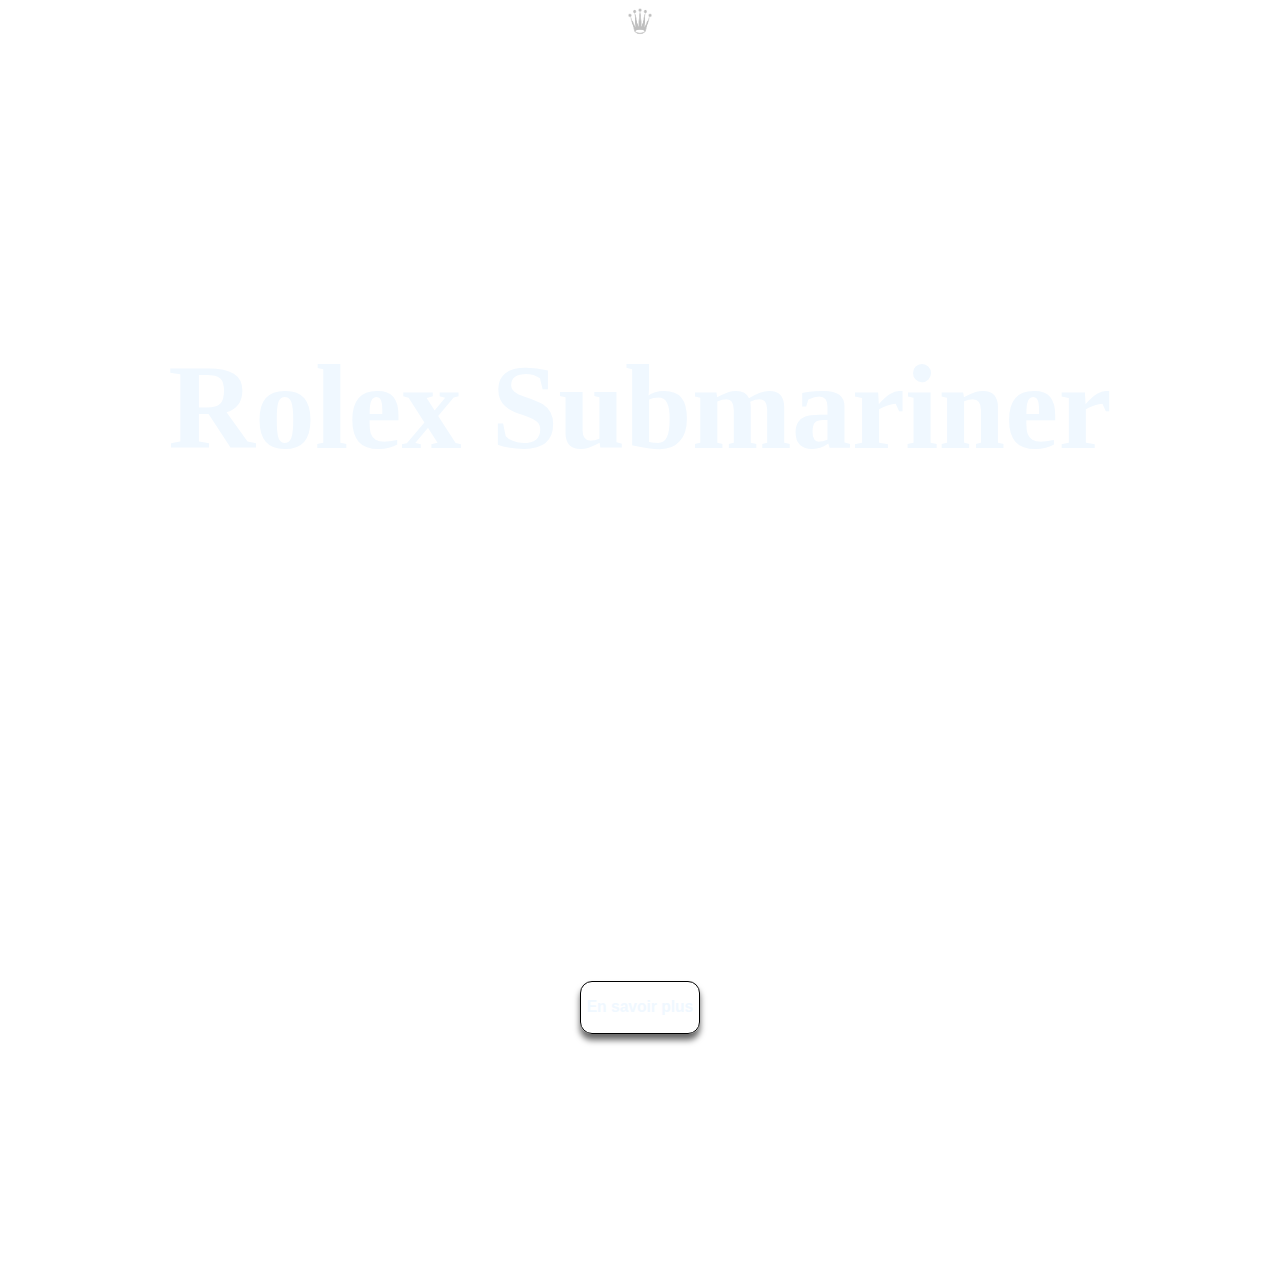
==== index.html @ 986858f9 "ajoutar los fichier" ====
<!DOCTYPE html>
<head>
<title>En cours</title>
<meta charset="UTF8">
<link rel="stylesheet" href="style.css">
<meta name="viewport" content="width=device-width, initial-scale=1.0">

</head>

<body>
<div class="logo">
    <img src="9b8a528648db2b764d6a239c1121a618.png" alt="logoronflex">
</div>
<div class="soon"><h2>Rolex Submariner</h2>
    <button><h3>En savoir plus</h3>
    </button>
    <video autoplay muted loop id="myVideo">
        <source src="Rolex Submariner 2022 Black _ Blender 3d Product Animation.mp4" type="video/mp4">
      </video>
</div>



</body>
---- style.css ----
.logo img{
    display: block;
    margin-left: auto;
    margin-right: auto;
    width: 100px;
}
.soon{
    text-align: center;
    margin: auto;
    color: aliceblue;
    line-height: 500px;
}
.soon h2{
    font-size: 120px;

} 
video {
    position: absolute;
    top: 0;
    left: 0;
    min-width: 100%;
    min-height: 100%;
    z-index:-100;
  }
.soon button{
    cursor: pointer;
    border: 1px solid #000000;
    background-color: transparent;
    box-shadow: 0 6px 6px rgba(0, 0, 0, 0.6);
    color: aliceblue;
    border-radius: 12px;
}
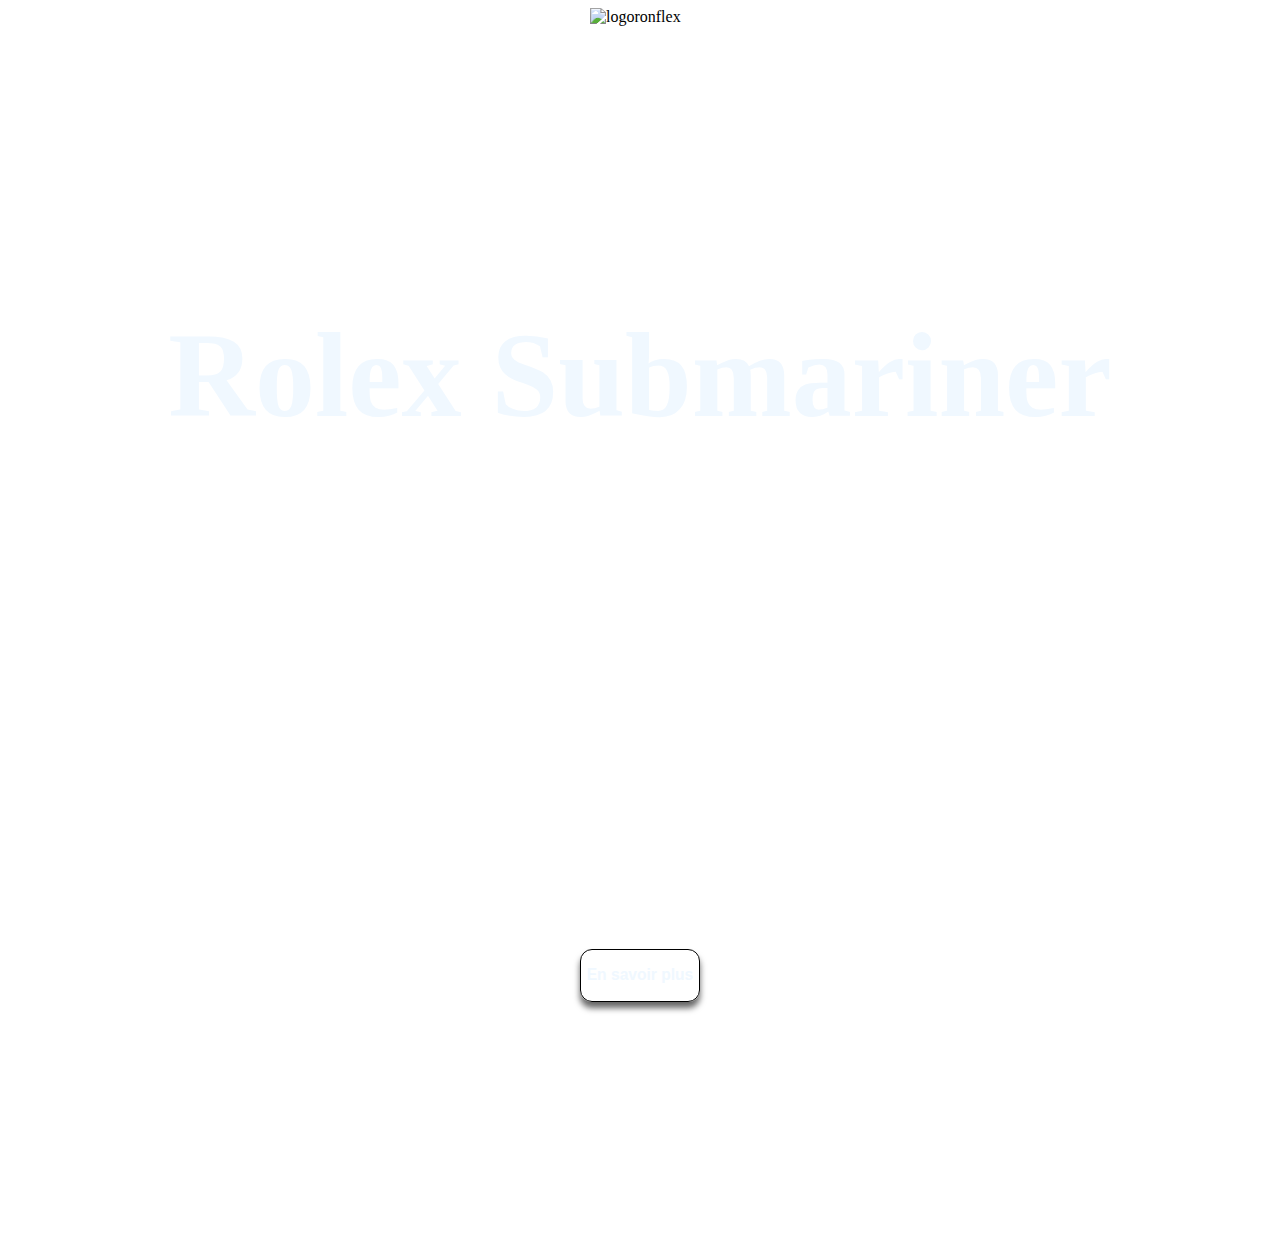
==== commit 824d23c2: "changer les video , ajouter la langue , etc" ====
--- a/index.html
+++ b/index.html
@@ -1,5 +1,6 @@
 <!DOCTYPE html>
 <head>
+<html lang="fr">
 <title>En cours</title>
 <meta charset="UTF8">
 <link rel="stylesheet" href="style.css">
@@ -9,16 +10,16 @@
 
 <body>
 <div class="logo">
-    <img src="9b8a528648db2b764d6a239c1121a618.png" alt="logoronflex">
+<img src="medias/9b8a528648db2b764d6a239c1121a618.png" alt="logoronflex">
 </div>
 <div class="soon"><h2>Rolex Submariner</h2>
-    <button><h3>En savoir plus</h3>
-    </button>
-    <video autoplay muted loop id="myVideo">
-        <source src="Rolex Submariner 2022 Black _ Blender 3d Product Animation.mp4" type="video/mp4">
-      </video>
+<a href="montre-info.html"><button><h3>En savoir plus</h3></button></a>
+<video autoplay muted loop id="rolex">
+<source src="medias/1019.mp4" type="video/mp4">
+</video>
 </div>
+<div class="dateust"></div>
 
 
-
-</body>+</body>
+</html>
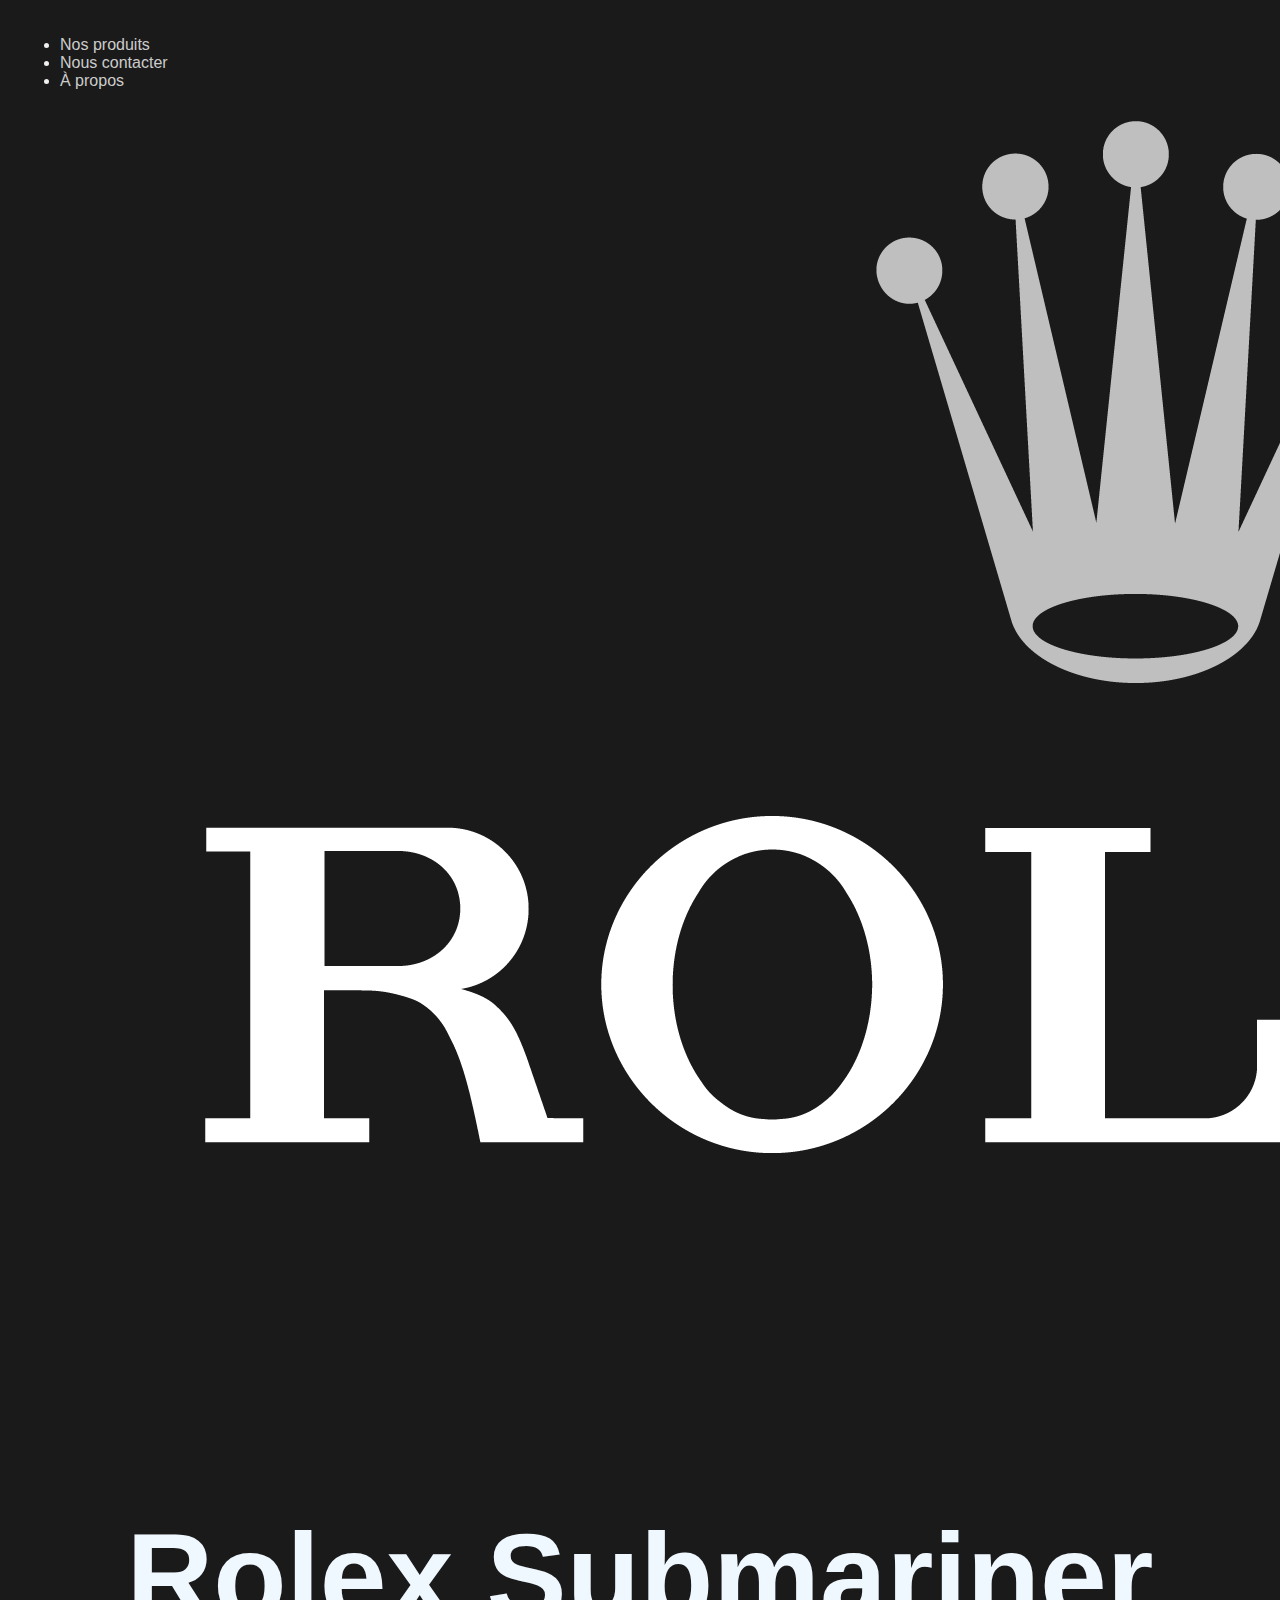
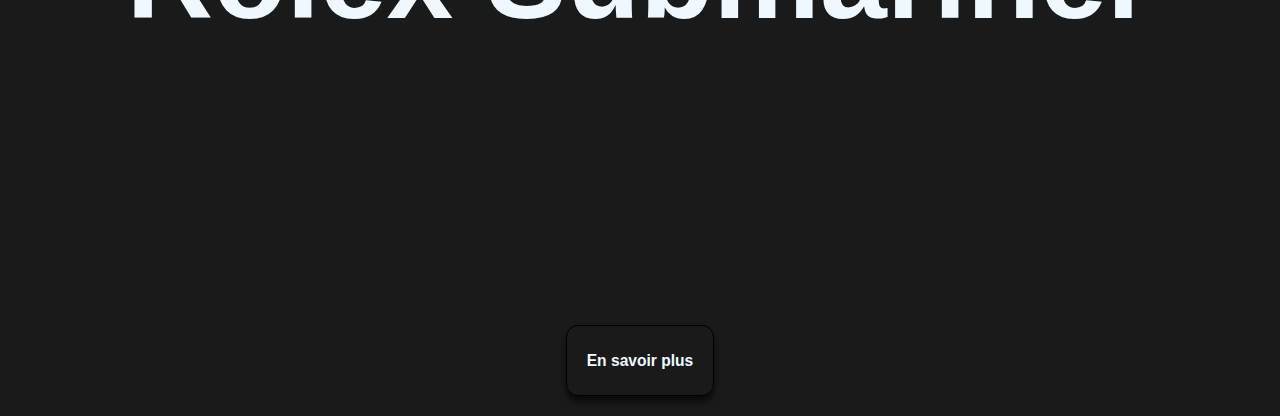
==== commit 1442900c: "ajout menu et changement de class" ====
--- a/index.html
+++ b/index.html
@@ -9,7 +9,15 @@
 </head>
 
 <body>
-<div class="logo">
+<nav class="menu">
+<ul>
+<li><a href="produitssshtml.html">Nos produits</a></li>
+<li><a href="contect.html">Nous contacter</a></li>
+<li><a href="apropo.html">À propos</a></li>
+</ul>
+</nav>
+
+<div class="toz">
 <img src="medias/9b8a528648db2b764d6a239c1121a618.png" alt="logoronflex">
 </div>
 <div class="soon"><h2>Rolex Submariner</h2>
--- a/style.css
+++ b/style.css
@@ -1,9 +1,47 @@
-.logo img{
+body {
+    font-family: Arial, sans-serif;
+    margin: 0;
+    padding: 20px;
+    background-color: #1a1a1a;
+    color: #f0f0f0;
+}
+
+.logo img {
+    max-width: 150px;
     display: block;
-    margin-left: auto;
-    margin-right: auto;
-    width: 100px;
+    margin: 0 auto 20px;
 }
+
+.montre-info {
+    max-width: 600px;
+    margin: 0 auto;
+    background-color: #2a2a2a;
+    padding: 20px;
+    border: 1px solid #333;
+}
+
+h1 {
+    color: #ffffff;
+    text-align: center;
+}
+
+.montre-image {
+    max-width: 100%;
+    height: auto;
+    display: block;
+    margin: 20px auto;
+}
+
+button {
+    background-color: #000000;
+    color: #ffffff;
+    border: 1px solid #333;
+    padding: 10px 20px;
+    cursor: pointer;
+    display: block;
+    margin: 20px auto 0;
+}
+
 .soon{
     text-align: center;
     margin: auto;
@@ -30,3 +68,8 @@
     color: aliceblue;
     border-radius: 12px;
 }
+
+a {
+    text-decoration: none;
+    color: #cccccc;
+}
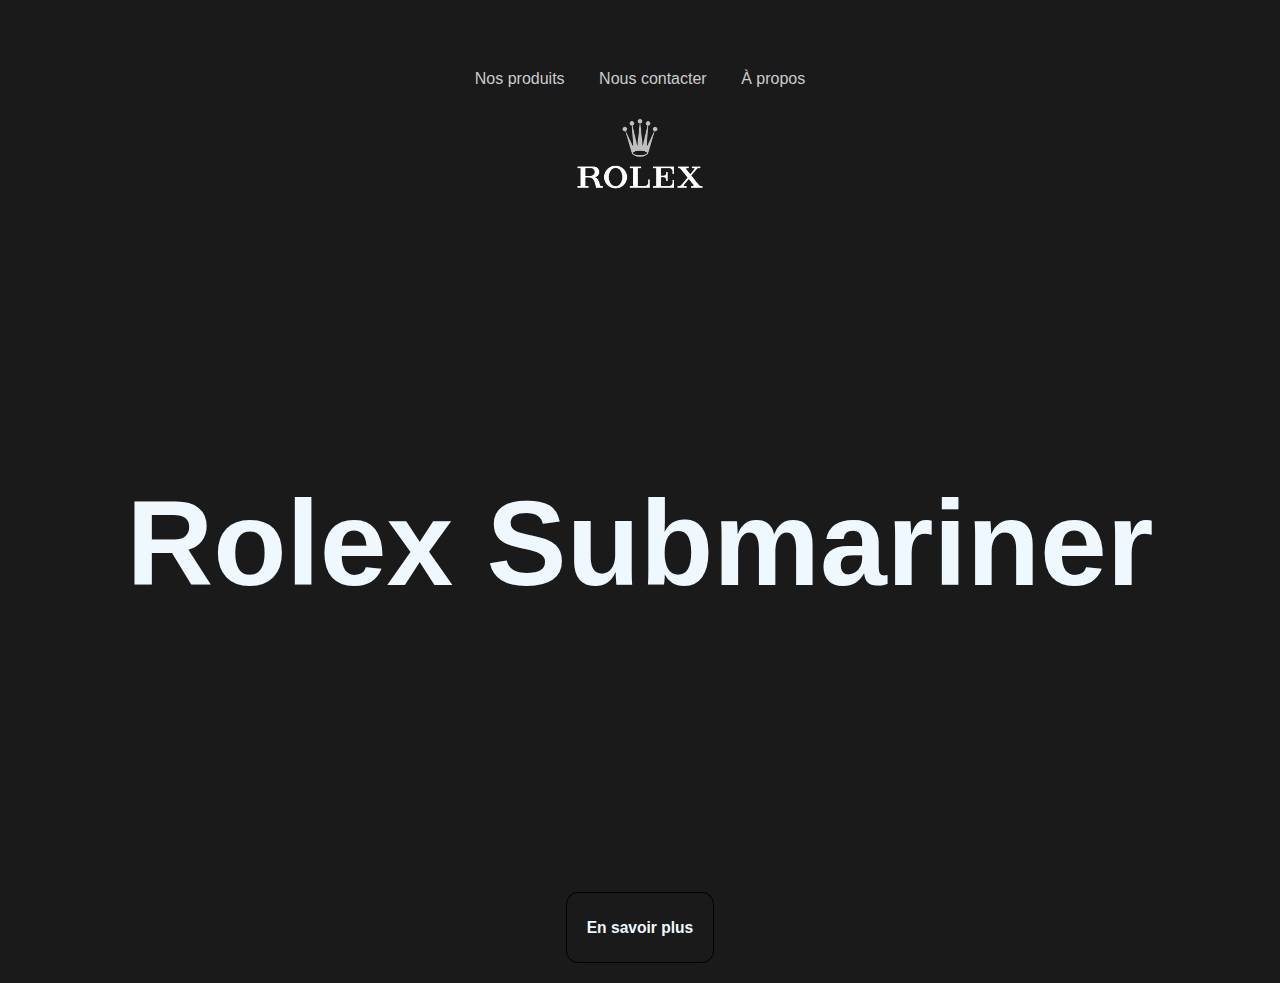
==== commit eb93fcb2: "Update index.html" ====
--- a/index.html
+++ b/index.html
@@ -5,9 +5,7 @@
 <meta charset="UTF8">
 <link rel="stylesheet" href="style.css">
 <meta name="viewport" content="width=device-width, initial-scale=1.0">
-
 </head>
-
 <body>
 <nav class="menu">
 <ul>
@@ -16,9 +14,10 @@
 <li><a href="apropo.html">À propos</a></li>
 </ul>
 </nav>
-
 <div class="toz">
-<img src="medias/9b8a528648db2b764d6a239c1121a618.png" alt="logoronflex">
+<a href="https://www.rolex.com">
+<img src="medias/9b8a528648db2b764d6a239c1121a618.png" alt="Logo Rolex">
+</a>
 </div>
 <div class="soon"><h2>Rolex Submariner</h2>
 <a href="montre-info.html"><button><h3>En savoir plus</h3></button></a>
--- a/style.css
+++ b/style.css
@@ -4,9 +4,10 @@
     padding: 20px;
     background-color: #1a1a1a;
     color: #f0f0f0;
+    padding-top: 60px;
 }
 
-.logo img {
+.toz img {
     max-width: 150px;
     display: block;
     margin: 0 auto 20px;
@@ -61,10 +62,8 @@
     z-index:-100;
   }
 .soon button{
-    cursor: pointer;
     border: 1px solid #000000;
     background-color: transparent;
-    box-shadow: 0 6px 6px rgba(0, 0, 0, 0.6);
     color: aliceblue;
     border-radius: 12px;
 }
@@ -73,3 +72,32 @@
     text-decoration: none;
     color: #cccccc;
 }
+
+.menu {
+    background-color: transparent;
+    padding: 10px 0;
+    margin-bottom: 20px;
+}
+
+.menu ul {
+    list-style-type: none;
+    margin: 0;
+    padding: 0;
+    text-align: center;
+}
+
+.menu li {
+    display: inline-block;
+    margin: 0 15px;
+}
+
+.menu a {
+    color: #cccccc;
+    text-decoration: none;
+    font-size: 16px;
+    transition: color 0.5s ease;
+}
+
+.menu a:hover {
+    color: #ffffff;
+}
